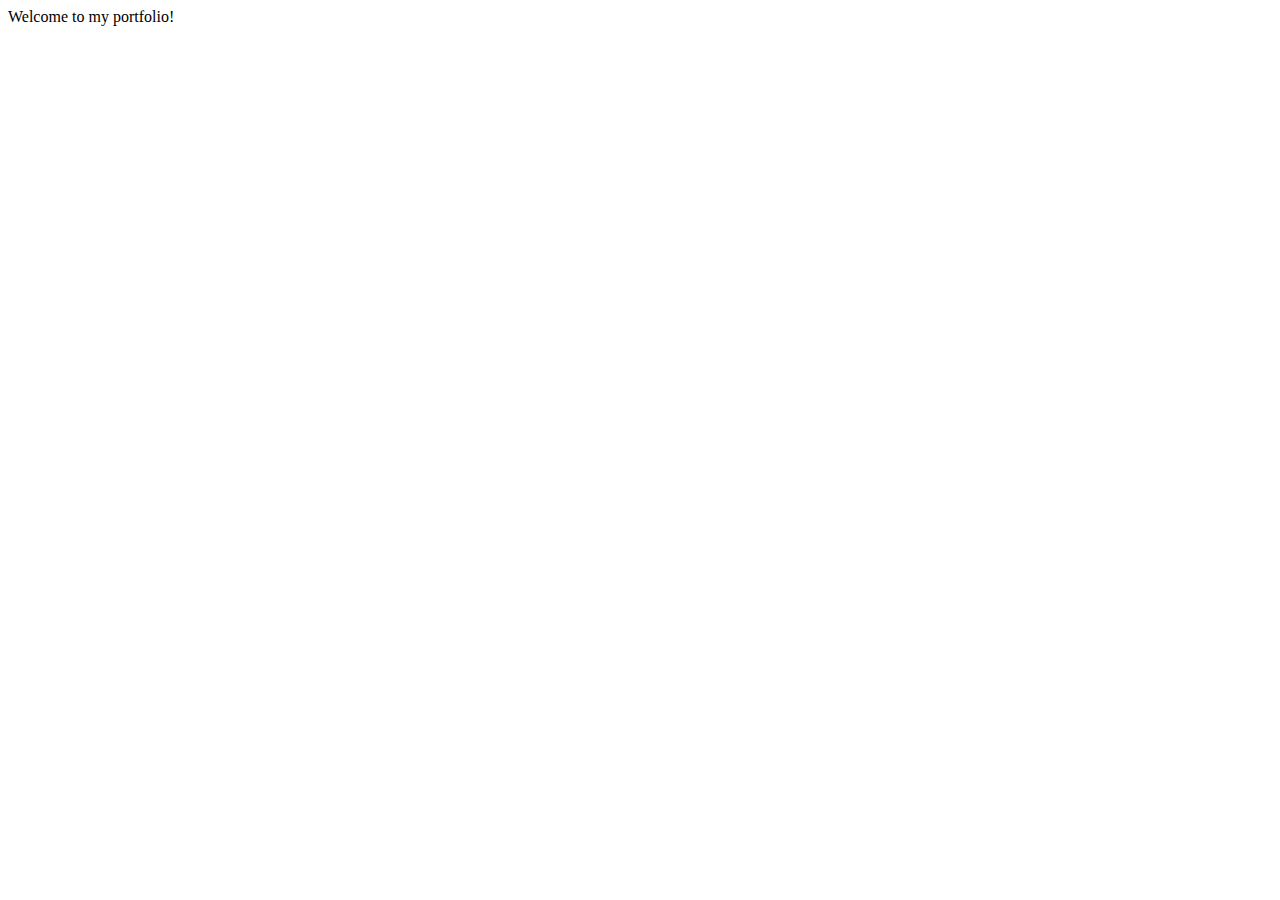
==== index.html @ b23e4833 "added index and readme file" ====
<!DOCTYPE html>
<html lang="en">
<head>
    <meta charset="UTF-8">
    <meta http-equiv="X-UA-Compatible" content="IE=edge">
    <meta name="viewport" content="width=device-width, initial-scale=1.0">
    <title>Home | GentleShah</title>
</head>
<body>
    Welcome to my portfolio!
    
</body>
</html>
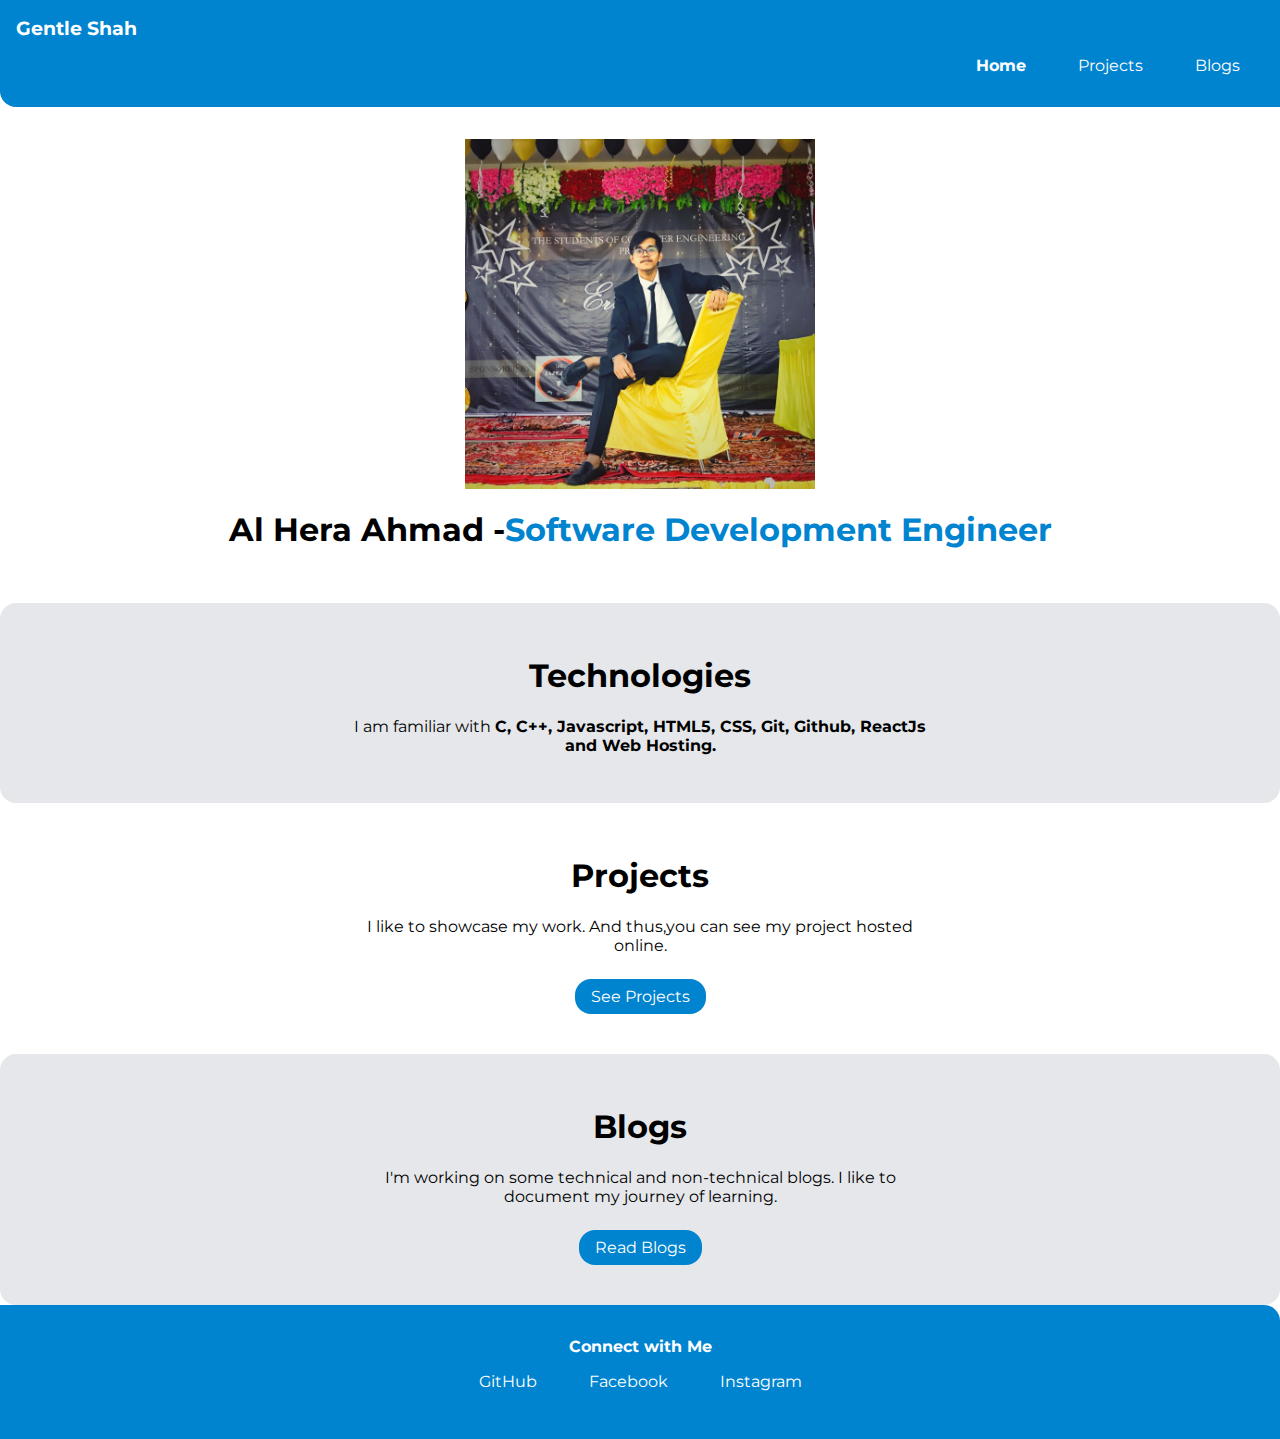
==== commit 6920a462: "added projects and blogs file" ====
--- a/index.html
+++ b/index.html
@@ -5,9 +5,76 @@
     <meta http-equiv="X-UA-Compatible" content="IE=edge">
     <meta name="viewport" content="width=device-width, initial-scale=1.0">
     <title>Home | GentleShah</title>
+    <link href="styles.css" rel="stylesheet">
 </head>
 <body>
-    Welcome to my portfolio!
-    
+    <nav class="navigation container">
+        <div class="nav-brand">Gentle Shah</div>
+        <ul class="list-non-bullet nav-pills">
+            <li class="list-item-inline">
+                <a class="link link-active" href="/">Home</a>
+            </li>
+            <li class="list-item-inline">
+                <a class="link" href="/projects.html">Projects</a>
+            </li>
+            <li class="list-item-inline">
+                <a class="link" href="/blogs.html">Blogs</a>
+            </li>
+        </ul>
+    </nav>
+
+    <header class="hero">
+        <img class="hero-image" src= "/images/hero.jpg" />
+        <h1 class="hero-heading">Al Hera Ahmad -<span class="heading-inverted">Software Development Engineer </span></h1>
+    </header>
+
+    <section class="section ow">
+        <div class="center-container">
+            <h1>Technologies</h1>
+        <p>I am familiar with <strong>C, C++, Javascript, HTML5, CSS, Git, Github, ReactJs and Web Hosting.</strong></p>
+        </div>
+        
+    </section>
+
+    <section class="section">
+        <div class="center-container">
+            <h1>Projects</h1>
+        <p>I like to showcase my work. And thus,you can see my project hosted online.</p>
+        <a href="/projects.html" class="link link-primary">See Projects</a>
+        </div>
+        
+    </section>
+
+    <section class="section ow">
+        <div class="center-container">
+            <h1>Blogs</h1>
+        <p>I'm working on some technical and non-technical blogs. I like to document my journey of learning.</p>
+        <a href="/blogs.html" class="link link-primary">Read Blogs</a>
+        </div>
+        
+    </section>
+
+    <footer class="footer">
+        <div class="footer-header">Connect with Me</div>
+        <ul>
+            <li class="list-item-inline list-non-bullet">
+                <a class="link" href="https://github.com/iamalhera">
+                    GitHub
+                </a>
+            </li>
+            <li class="list-item-inline list-non-bullet">
+                <a class="link" href="https://www.facebook.com/alhera.ahmad">
+                Facebook
+            </a>
+            </li>
+            <li class="list-item-inline list-non-bullet">
+                <a class="link" href="https://www.instagram.com/gentle_shah/">
+                Instagram
+            </a>
+            </li>
+        </ul>
+    </footer>
+
+
 </body>
 </html>--- a/styles.css
+++ b/styles.css
@@ -0,0 +1,127 @@
+@import url('https://fonts.googleapis.com/css2?family=Montserrat:wght@400;700&display=swap');
+
+:root {
+    --primary-color : 
+    #0084cf ;
+    --dark-gray : #6e7781 ;
+    --light-gray : #E5E7EB ;
+}
+body {
+    font-family : 'Montserrat', 
+    sans-serif;
+    margin: 0px;
+}
+hr{
+    margin : 2rem 0rem ;
+}
+
+/* container */
+.container {
+    padding : 0rem 1 rem ;
+}
+
+.center-container {
+    max-width: 600px;
+    margin :auto ;
+    text-align: center;
+}
+/* links */
+.link{
+    text-decoration: none ;
+    padding : 0.5rem 1rem ;
+}
+.link-primary {
+    background-color : var(--primary-color);
+    border-radius: 1rem ;
+    color : white ;
+    display: inline-block;
+    margin: 0.5rem;
+}
+.link-secondary {
+    color : var(--primary-color);
+    border-radius: 1rem;
+    border : 1.5px solid var(--primary-color);
+    display: inline-block;
+    margin: 0.5rem;
+}
+
+/* lists */
+.list-non-bullet{
+    list-style: none ;
+}
+.list-item-inline{
+    display: inline ;
+    padding :0rem 0.5rem ;
+}
+
+/* navigation */
+
+.navigation{
+    background-color: var(--primary-color);
+    color: white;
+    padding: 1rem;
+    border-bottom-left-radius: 1rem;
+}
+.navigation .nav-pills{
+    text-align: right;
+}
+.navigation .link {
+    color: white;
+}
+.navigation .nav-brand{
+    font-weight: bold;
+    font-size: 1.2rem;
+}
+.navigation .link-active{
+    font-weight: bold;
+}
+
+/* header */
+.hero {
+    padding: 2rem;
+}
+.hero-image  {
+    max-width: 350px;
+    display: block ;
+    margin: auto ;
+}
+.hero .hero-heading {
+    text-align: center;
+}
+.hero .heading-inverted{
+    color: var(--primary-color);
+}
+/* section */
+
+.section{
+    padding: 2rem;
+}
+.section h1{
+    text-align: center;
+}
+.ow{
+    background-color: var(--light-gray);
+    border-radius: 1rem;
+}
+
+/* footer */
+
+.footer{
+    background-color: var(--primary-color);
+    padding: 2rem;
+    color: white;
+    border-top-right-radius: 1rem;
+    text-align: center;
+}
+.footer .link{
+    color: white;
+}
+.footer-header{
+    font-weight: bold;
+}
+.footer ul{
+    padding-inline-start: 0px;
+}
+ul{
+    padding-inline-start: 0px;
+}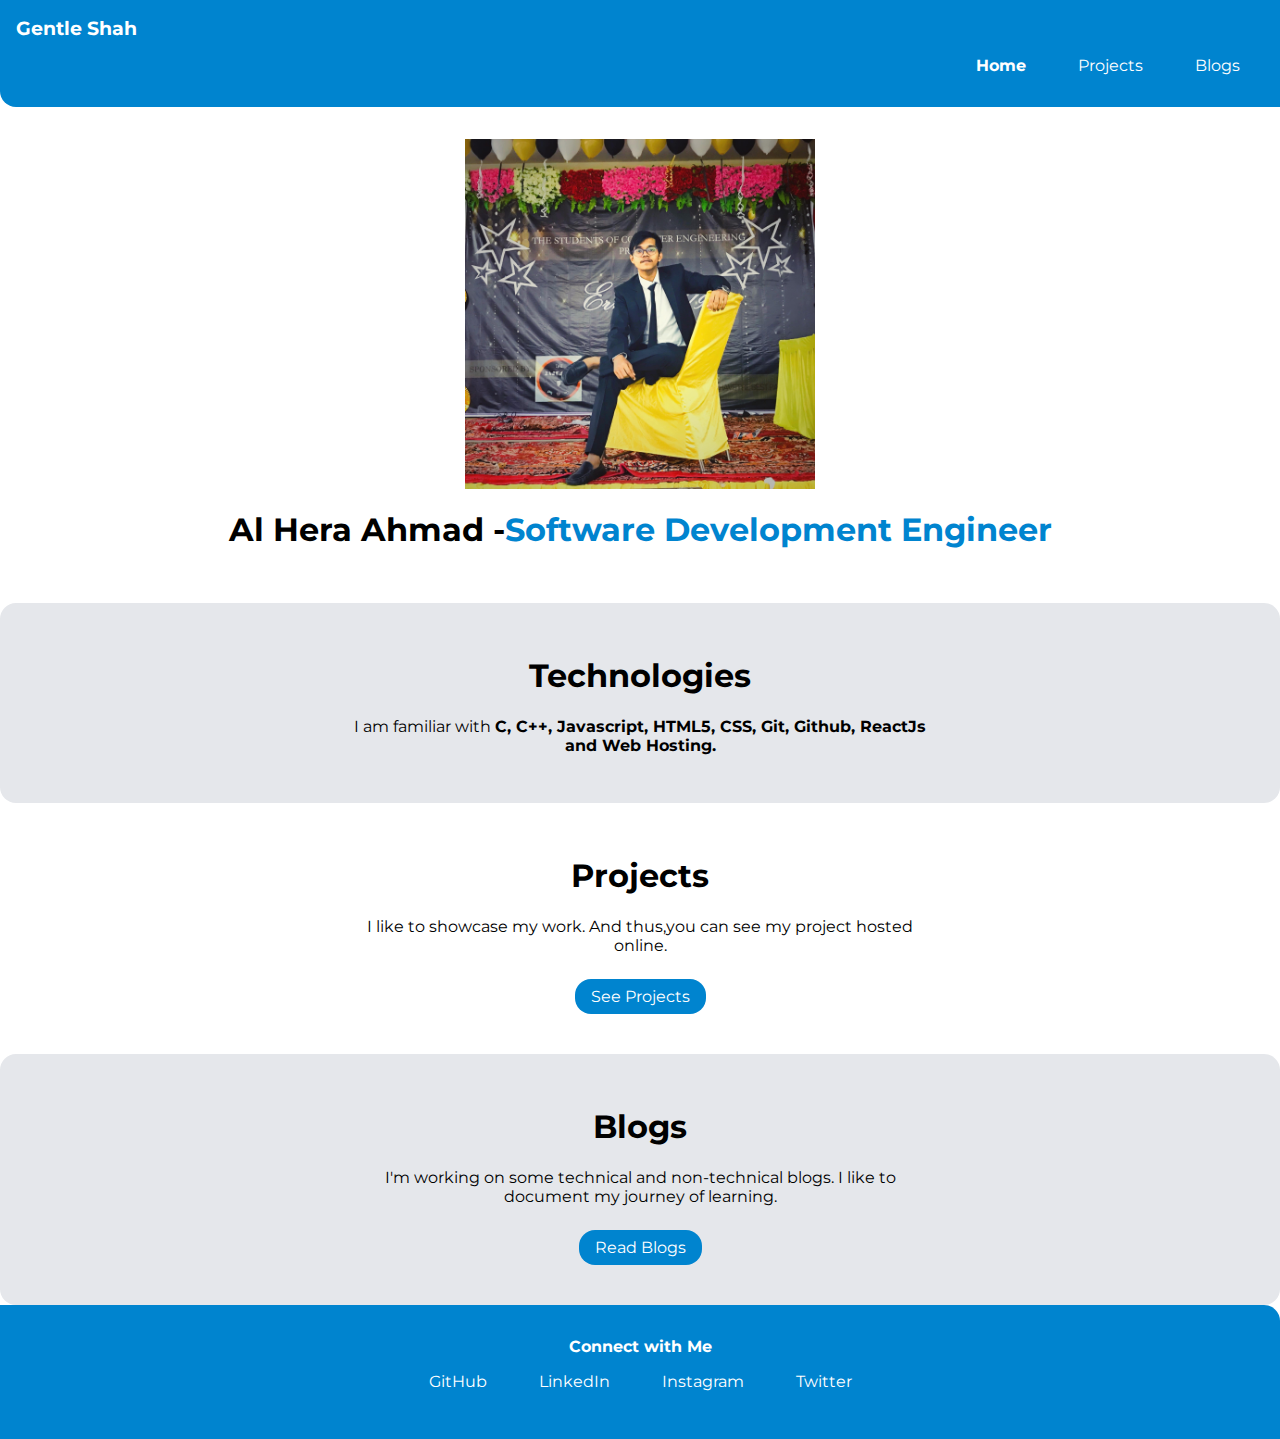
==== commit 60f96fda: "feat : linkedin profile added" ====
--- a/index.html
+++ b/index.html
@@ -58,18 +58,23 @@
         <div class="footer-header">Connect with Me</div>
         <ul>
             <li class="list-item-inline list-non-bullet">
-                <a class="link" href="https://github.com/iamalhera">
+                <a target="_blank" class="link" href="https://github.com/iamalhera">
                     GitHub
                 </a>
             </li>
             <li class="list-item-inline list-non-bullet">
-                <a class="link" href="https://www.facebook.com/alhera.ahmad">
-                Facebook
+                <a target="_blank" class="link" href="https://www.linkedin.com/in/alhera-ahmad-828b621a4/">
+                LinkedIn
             </a>
             </li>
             <li class="list-item-inline list-non-bullet">
-                <a class="link" href="https://www.instagram.com/gentle_shah/">
+                <a target="_blank" class="link" href="https://www.instagram.com/gentle_shah/">
                 Instagram
+            </a>
+            </li>
+            <li class="list-item-inline list-non-bullet">
+                <a target="_blank" class="link" href="https://www.twitter.com/gentleshah/">
+                Twitter
             </a>
             </li>
         </ul>
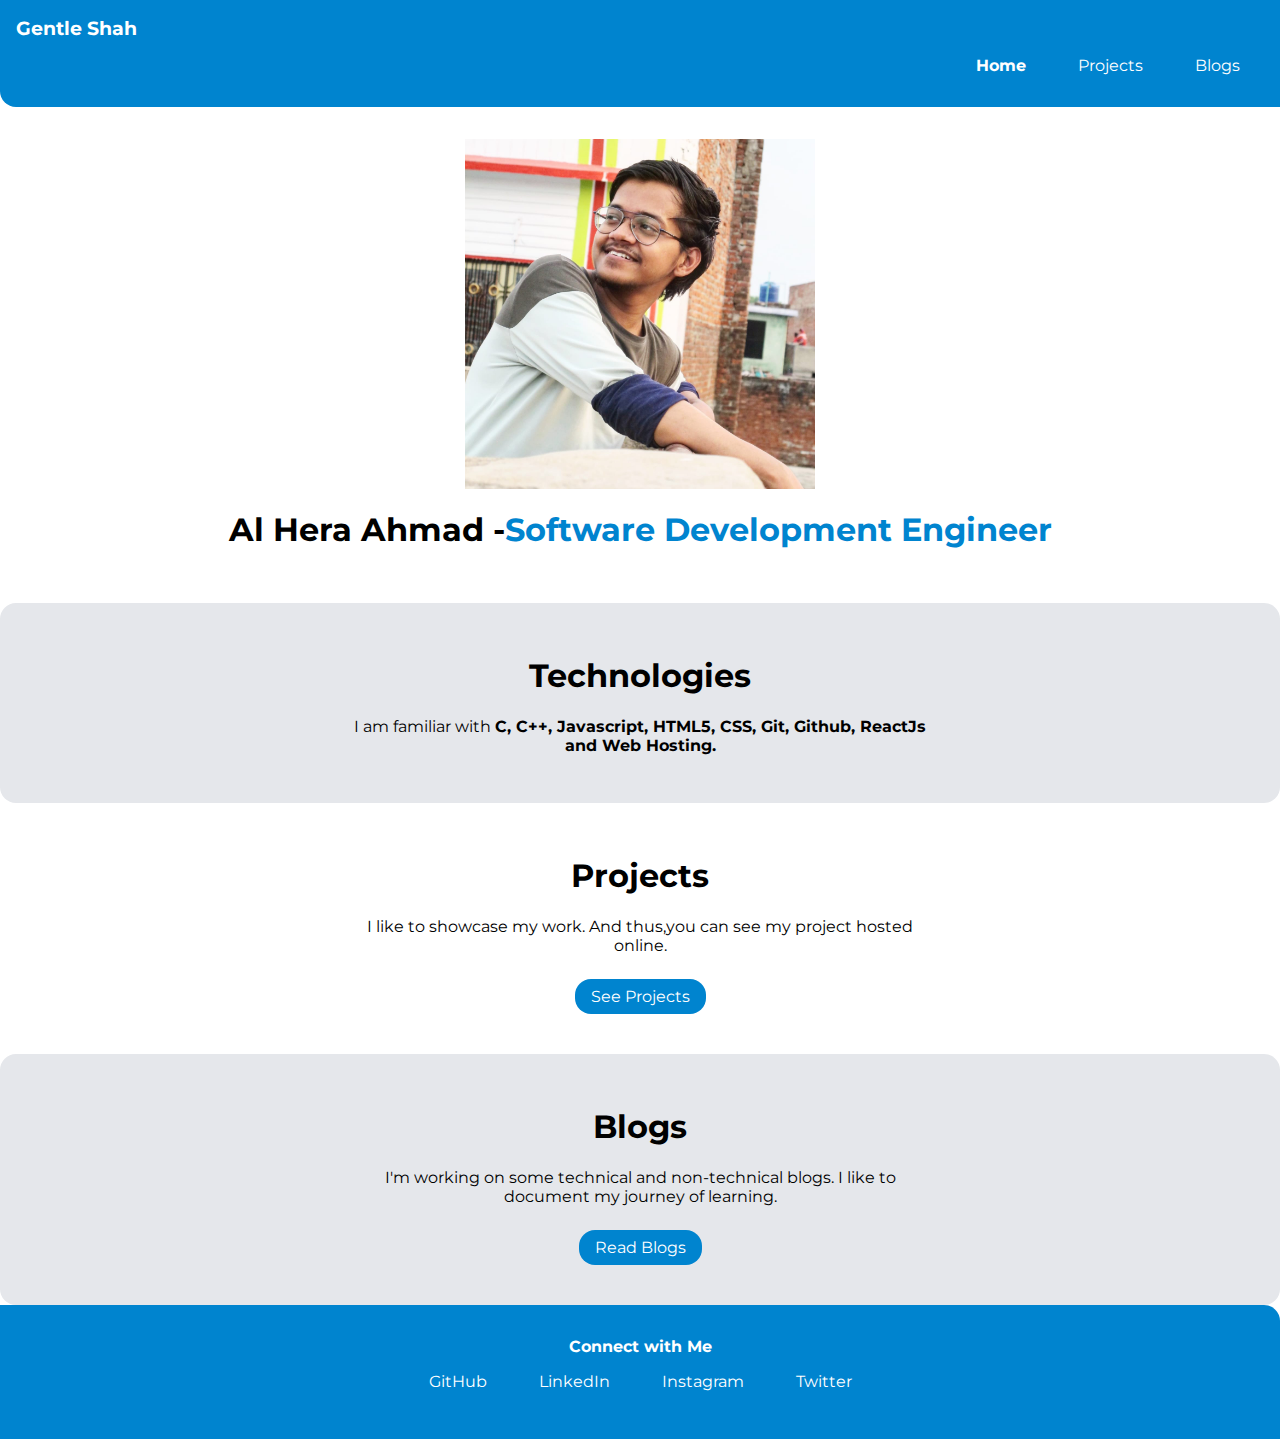
==== commit eb499c0f: "picture updated" ====
--- a/index.html
+++ b/index.html
@@ -24,7 +24,7 @@
     </nav>
 
     <header class="hero">
-        <img class="hero-image" src= "/images/hero.jpg" />
+        <img class="hero-image" src= "/images/alhera-smiling-pic.jpeg" />
         <h1 class="hero-heading">Al Hera Ahmad -<span class="heading-inverted">Software Development Engineer </span></h1>
     </header>
 
